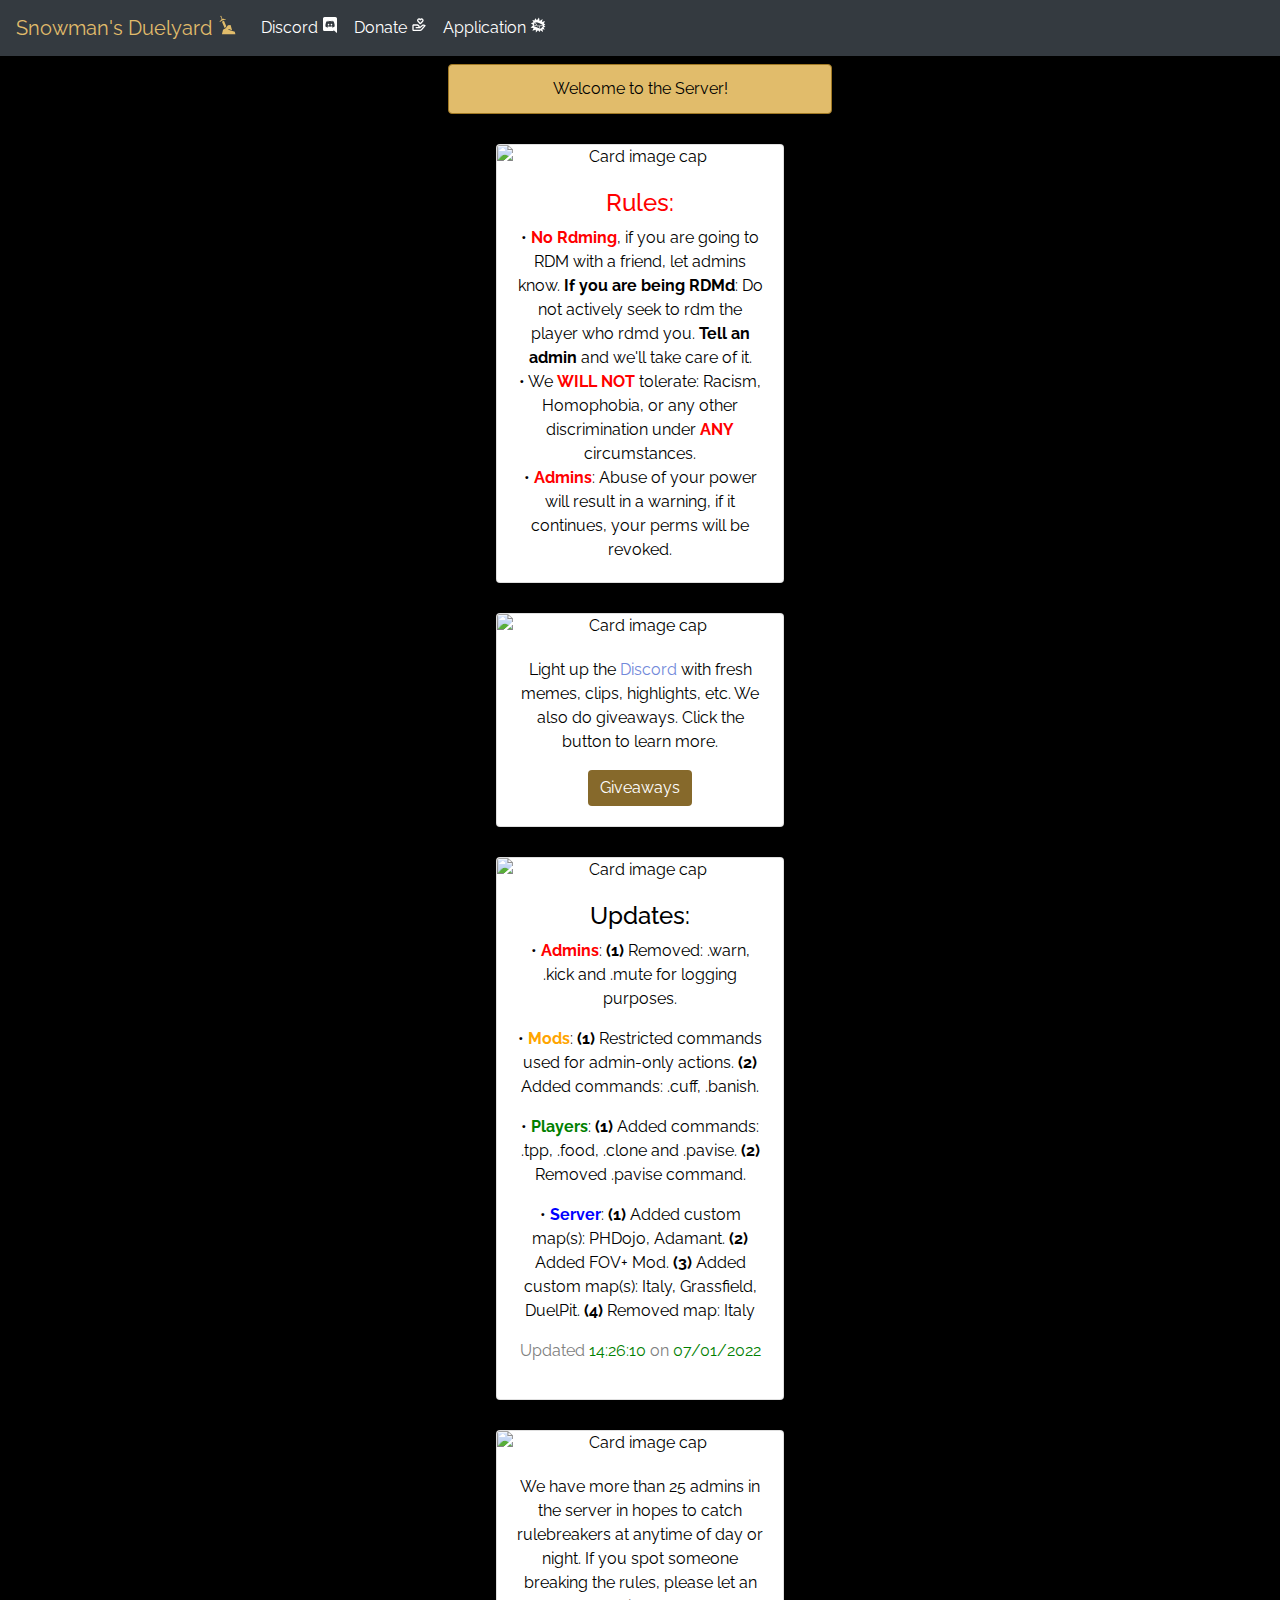
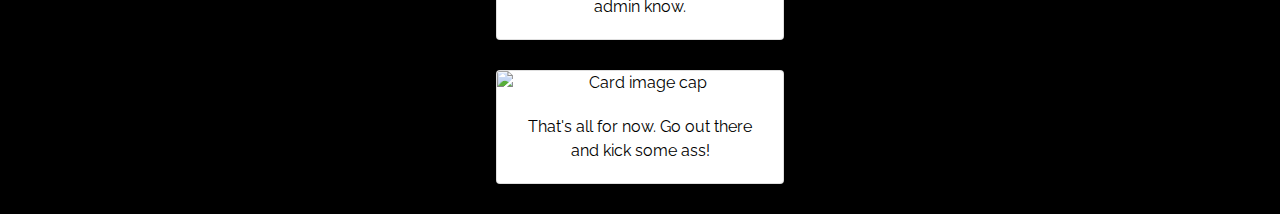
==== index.html @ 3f70647e "Moved Discord card" ====
<!doctype html>
<html lang="en">

  <head>
    <meta charset="utf-8">
    <meta name="viewport" content="width=device-width, initial-scale=1, shrink-to-fit=no">
    <link rel="stylesheet" href="https://cdn.jsdelivr.net/npm/bootstrap@4.0.0/dist/css/bootstrap.min.css" integrity="sha384-Gn5384xqQ1aoWXA+058RXPxPg6fy4IWvTNh0E263XmFcJlSAwiGgFAW/dAiS6JXm" crossorigin="anonymous">
    <link rel="stylesheet" type="text/css" href="style.css">
    <link rel="preconnect" href="https://fonts.googleapis.com">
    <link rel="preconnect" href="https://fonts.gstatic.com" crossorigin>
    <link href="https://fonts.googleapis.com/css2?family=Raleway:wght@500&display=swap" rel="stylesheet">
    <title>Snowman's Duelyard</title>
  </head>

  <nav class="navbar navbar-expand-lg navbar-light bg-dark">
    <a class="navbar-brand" href="index.html" id="logo">Snowman's Duelyard <svg stroke="currentColor"
            fill="currentColor" stroke-width="0" viewBox="0 0 512 512" height="1em" width="1em"
            xmlns="http://www.w3.org/2000/svg">
            <path
                d="M101.938 19.938c-8.837 0-15.813 6.978-15.813 15.812 0 7.358 4.84 13.427 11.563 15.25l23.134 55.4c-12.618 7.364-23.065 19.85-30.17 37.528L64.22 163.75l11.218 14.938 8.177-6.135c31.722-21.112 72.4-39.987 110.12-49.975l27.327-4.078-2.78-18.5-33.294 4.982c-13.01-4.957-25.152-7.096-36.113-6.607-3.67.164-7.202.62-10.6 1.334l-23.088-55.304c1.6-2.48 2.532-5.436 2.532-8.656 0-8.837-6.945-15.813-15.782-15.813zM178.81 147c-17.714 6.11-35.908 13.923-52.875 22.656l68.407 165.03 14.625-7.842 28.28-38.75L178.812 147zm169.094 111.53l-68.125 3.033-56.967 78-1.25 1.718-1.875 1.033-65.313 35.03-28.47 117.188h345.25l-15-63.686-165.56-54.688 5.874-17.75 89.905 29.688-38.47-129.563z">
            </path></a>
    <button class="navbar-toggler" type="button" data-toggle="collapse" data-target="#navbarNav"
        aria-controls="navbarNav" aria-expanded="false" aria-label="Toggle navigation" id="toggler">
        <span class="navbar-toggler-icon"></span>
    </button>
    <div class="collapse navbar-collapse" id="navbarNav">
        <ul class="navbar-nav">
            <li class="nav-item active">
                <a class="nav-link" href="discord.html" id="link-dsc">Discord <svg id="link-icon" stroke="currentColor"
                        fill="currentColor" stroke-width="0" viewBox="0 0 448 512" height="1em" width="1em"
                        xmlns="http://www.w3.org/2000/svg">
                        <path
                            d="M297.216 243.2c0 15.616-11.52 28.416-26.112 28.416-14.336 0-26.112-12.8-26.112-28.416s11.52-28.416 26.112-28.416c14.592 0 26.112 12.8 26.112 28.416zm-119.552-28.416c-14.592 0-26.112 12.8-26.112 28.416s11.776 28.416 26.112 28.416c14.592 0 26.112-12.8 26.112-28.416.256-15.616-11.52-28.416-26.112-28.416zM448 52.736V512c-64.494-56.994-43.868-38.128-118.784-107.776l13.568 47.36H52.48C23.552 451.584 0 428.032 0 398.848V52.736C0 23.552 23.552 0 52.48 0h343.04C424.448 0 448 23.552 448 52.736zm-72.96 242.688c0-82.432-36.864-149.248-36.864-149.248-36.864-27.648-71.936-26.88-71.936-26.88l-3.584 4.096c43.52 13.312 63.744 32.512 63.744 32.512-60.811-33.329-132.244-33.335-191.232-7.424-9.472 4.352-15.104 7.424-15.104 7.424s21.248-20.224 67.328-33.536l-2.56-3.072s-35.072-.768-71.936 26.88c0 0-36.864 66.816-36.864 149.248 0 0 21.504 37.12 78.08 38.912 0 0 9.472-11.52 17.152-21.248-32.512-9.728-44.8-30.208-44.8-30.208 3.766 2.636 9.976 6.053 10.496 6.4 43.21 24.198 104.588 32.126 159.744 8.96 8.96-3.328 18.944-8.192 29.44-15.104 0 0-12.8 20.992-46.336 30.464 7.68 9.728 16.896 20.736 16.896 20.736 56.576-1.792 78.336-38.912 78.336-38.912z">
                        </path>
                    </svg></a>
            </li>
            <li class="nav-item">
                <a class="nav-link" href="donate.html" id="link">Donate <svg id="link-icon" stroke="currentColor" fill="currentColor"
                        stroke-width="0" viewBox="0 0 24 24" height="1em" width="1em"
                        xmlns="http://www.w3.org/2000/svg">
                        <path
                            d="M4 21h9.62c1.169 0 2.276-.509 3.037-1.397l5.102-5.952c.217-.253.294-.597.205-.918s-.332-.576-.647-.682l-1.968-.656c-.951-.317-2.042-.122-2.823.503l-3.185 2.547-.617-1.235C12.042 11.847 10.671 11 9.146 11H4c-1.103 0-2 .897-2 2v6C2 20.103 2.897 21 4 21zM4 13h5.146c.763 0 1.448.423 1.789 1.105L11.382 15H10 8 7v2h1 2 3c.001 0 .002 0 .002 0 .001 0 .001 0 .001 0 .001 0 .001 0 .002 0 0 0 .002 0 .006 0 .001 0 .002 0 .002 0 .001 0 .001 0 .001 0 .156-.002.308-.041.442-.11.001 0 .002 0 .003-.001.001-.001.003-.001.004-.002 0 0 .001 0 .001 0l.001 0c.001 0 .001 0 .001 0 .001 0 .001 0 .002-.001 0 0 .001 0 .001 0l.001 0c.001 0 .001 0 .001 0 .001 0 .001 0 .001 0 .001 0 .001 0 .001-.001.009.003.003-.001.003-.001.01 0 .002-.001.002-.001.001 0 .001 0 .001 0 .002 0 .002 0 .002-.001.001 0 .002-.001.003-.001s.001 0 .002-.001c0 0 .001-.001.002-.001v0c.001 0 .002-.001.003-.001s.001 0 .002-.001c.003 0 .001-.001.002-.001.001 0 .002-.001.003-.002s.001 0 .002-.001c.001-.001.001-.001.002-.001v0c.002-.001.003-.001.003-.001.001 0 .001 0 .002-.001 0 0 0 0 .001 0s.002-.001.002-.001c.001 0 .001 0 .001 0 .001 0 .001 0 .002-.001v0c.001 0 .001 0 .002-.001.009-.001.003-.001.003-.001 0-.001.002-.001.002-.001.038-.023.075-.049.11-.078l4.146-3.317c.262-.208.623-.273.94-.167l.557.186-4.133 4.823C14.759 18.745 14.205 19 13.62 19H4V13zM16 2L16 2c-.003 0-.012 0-.017 0C15.82 2.002 14.977 2.039 14 2.705c-.951-.648-1.774-.7-1.968-.704C12.023 2.001 12.008 2 12.002 2 12.001 2 12.001 2 12 2l0 0c-.001 0-.002 0-.002 0l0 0c-.801 0-1.555.313-2.119.878C9.313 3.445 9 4.198 9 5s.313 1.555.861 2.104l3.414 3.586C13.465 10.888 13.727 11 14 11s.535-.112.725-.311l3.396-3.568C18.688 6.555 19 5.802 19 5s-.313-1.555-.878-2.121C17.557 2.313 16.803 2 16.002 2l0 0C16.002 2 16.001 2 16 2zM17 5c0 .267-.104.518-.311.725L14 8.55l-2.707-2.843C11.104 5.518 11 5.267 11 5s.104-.518.294-.708C11.481 4.104 11.732 4 11.979 4c.025.001.502.032 1.067.485.081.065.163.139.247.222L14 5.414l.707-.707c.084-.083.166-.157.247-.222.529-.425.976-.478 1.052-.484.265.001.514.104.701.292C16.896 4.482 17 4.733 17 5z">
                        </path>
                    </svg></a>
            </li>
            <li class="nav-item">
                <a class="nav-link" href="apply.html" id="link">Application <svg id="link-icon" stroke="currentColor" fill="currentColor" stroke-width="0" viewBox="0 0 512 512" height="1em" width="1em" xmlns="http://www.w3.org/2000/svg"><path d="M287.72 18.813l-65.314 84.25-56.094-59.907-22.437 71.25-68.156-22.25 36.343 77.125-82.688 30.282 74.75 54.907-84.78 85.968 95.436 9.906-39.03 90.312 108.063-35.094 4.156 90.594 68.53-70.406 48.72 58.156 26.967-61.937 84.22 54.124-17.97-89.125 71.938 20.81-36.906-79.5 61.5-9.467-44.75-50.094 41.905-42.658L441.97 213.5 477 131.437l-96.53 27.438 23.655-91.78-95.594 62.468-20.81-110.75zm-119.94 146.5c105.715 3.01 184.245 43.667 252 101.843l-179.842 13.72-72.157-115.563zm-15.593 10.312l44.907 71.875-75.28 36 30.374-107.875zm54.875 87.844l20.032 32.092 3 4.813 5.625-.438 48.593-3.718 31.375 80.624c-47.482-31.943-113.61-65.86-190.313-74.344l81.688-39.03zm212.125 22.436l-82.093 94.5-33.344-85.656 115.438-8.844z"></path></svg></a>
            </li>
        </ul>
    </div>
</nav>
  <body id="index-body">
      <div class="cont bg-dark">
        <h1 style="text-align: center; font-family: 'Raleway', sans-serif;"></h1>
      </div>
      <div id="welcome-message" class="alert alert-success" role="alert" style="width: 30%; margin-left:auto; margin-right:auto; text-align:center;">
        Welcome to the Server!
      </div>
    <div class="card" id="index-card" style="width: 18rem;">
        <img class="card-img-top" src="https://i.ytimg.com/vi/nFpoDlH6Sxs/maxresdefault.jpg" alt="Card image cap">
        <div class="card-body">
          <h4 class="card-text" style="color:red;">Rules:</h4>
          <p class="card-text">• <a style="font-weight: 700; color:red;">No Rdming</a>, if you are going to RDM with a friend, let admins know. <a style="font-weight: 700;">If you are being RDMd</a>: Do not actively seek to rdm the player who rdmd you. <a style="font-weight: 700;">Tell an admin</a> and we'll take care of it.<br>• We <a style="font-weight: 700; color:red;">WILL NOT</a> tolerate: Racism, Homophobia, or any other discrimination under <a style="font-weight: 700; color:red;">ANY</a> circumstances.<br>• <a style="font-weight: 700; color:red;">Admins</a>: Abuse of your power will result in a warning, if it continues, your perms will be revoked.</p>
        </div>
      </div>
      <div class="card" id="index-card" style="width: 18rem;">
        <img class="card-img-top" src="https://www.linuxadictos.com/wp-content/uploads/discord.jpg" alt="Card image cap">
        <div class="card-body">
          <p class="card-text">Light up the <a id="dsc-link" href="discord.html">Discord</a> with fresh memes, clips, highlights, etc. We also do giveaways. Click the button to learn more.</p> <!-- Button trigger modal -->
          <button id="giveaway-button" type="button" class="btn btn-primary" data-toggle="modal" data-target="#exampleModal">
            Giveaways
          </button>
          
          <!-- Modal -->
          <div class="modal fade" id="exampleModal" tabindex="-1" role="dialog" aria-labelledby="exampleModalLabel" aria-hidden="true">
            <div class="modal-dialog" role="document">
              <div class="modal-content">
                <div class="modal-header">
                  <h5 class="modal-title" id="exampleModalLabel"><svg stroke="currentColor" fill="currentColor" stroke-width="0" viewBox="0 0 24 24" height="1em" width="1em" xmlns="http://www.w3.org/2000/svg"><path fill="none" stroke="#000" stroke-width="2" d="M12,22 C17.5228475,22 22,17.5228475 22,12 C22,6.4771525 17.5228475,2 12,2 C6.4771525,2 2,6.4771525 2,12 C2,17.5228475 6.4771525,22 12,22 Z M12,10 L12,18 M12,6 L12,8"></path></svg> Giveaways</h5>
                  <button type="button" class="close" data-dismiss="modal" aria-label="Close">
                    <span aria-hidden="true">&times;</span>
                  </button>
                </div>
                <div class="modal-body">
                  Upon joining the <a id="dsc-link" href="discord.html">Discord</a>, you can see the <span class="dsc-channel">#🎉giveaways</span> channel. There is a bot in the channel announcing what is being given away. You can react to the giveaway with '🎉' to enter for a chance to win the giveaway. Giveaways are few and far between so get in when the opportunity arises.
                </div>
                <div class="modal-footer">
                  <button type="button" class="btn btn-danger" data-dismiss="modal">Close</button>
                </div>
              </div>
            </div>
          </div>
          </div>
        </div>
      </div>
      <!-- Update Card -->
      <div class="card" id="index-card" style="width: 18rem;">
        <img class="card-img-top" src="https://animalcare.umich.edu/sites/default/files/acu-update-icon.png" alt="Card image cap">
        <div class="card-body">
          <h4 class="card-text">Updates:</h4>
          <p>• <a style="font-weight: 700; color:red;">Admins</a>: <a class="enumerated">(1)</a> Removed: .warn, .kick and .mute for logging purposes.</p>
          <p>• <a style="font-weight: 700; color:orange;">Mods</a>: <a class="enumerated">(1)</a> Restricted commands used for admin-only actions. <a class="enumerated">(2)</a> Added commands: .cuff, .banish.</p>
          <p>• <a style="font-weight: 700; color:green;">Players</a>: <a class="enumerated">(1)</a> Added commands: .tpp, .food, .clone and .pavise. <a class="enumerated">(2)</a> Removed .pavise command.</p>
          <p>• <a style="font-weight: 700; color:Blue;">Server</a>: <a class="enumerated">(1)</a> Added custom map(s): PHDojo, Adamant. <a class="enumerated">(2)</a> Added FOV+ Mod. <a class="enumerated">(3)</a> Added custom map(s): Italy, Grassfield, DuelPit. <a class="enumerated">(4)</a> Removed map: Italy</p>
          <p style="text-align: center; color: grey;">Updated <a style="color: green;">14:26:10</a> on <a style="color: green;">07/01/2022</a></p>
        </div>
      </div>
      <div class="card" id="index-card" style="width: 18rem;">
        <img class="card-img-top" src="https://assets2.rockpapershotgun.com/mordhau-header.jpg/BROK/resize/1920x1920%3E/format/jpg/quality/80/mordhau-header.jpg" alt="Card image cap">
        <div class="card-body">
          <p class="card-text">We have more than 25 admins in the server in hopes to catch rulebreakers at anytime of day or night. If you spot someone breaking the rules, please let an admin know.</p>
        </div>
      </div>
      <div class="card" id="index-card-end" style="width: 18rem;">
        <img class="card-img-top" src="https://cdn.vox-cdn.com/thumbor/S9LCQDQyJwBZZ97qjNVu1cfoTO0=/0x0:1920x1080/1200x800/filters:focal(1008x90:1314x396)/cdn.vox-cdn.com/uploads/chorus_image/image/64660552/ss_474bd1f86a2c702fe4c0ac2528b63e1f4bb7d45e.0.jpg" alt="Card image cap">
        <div class="card-body">
          <p class="card-text">That's all for now. Go out there and kick some ass!</p>
        </div>
      </div>
    <script src="https://code.jquery.com/jquery-3.2.1.slim.min.js" integrity="sha384-KJ3o2DKtIkvYIK3UENzmM7KCkRr/rE9/Qpg6aAZGJwFDMVNA/GpGFF93hXpG5KkN" crossorigin="anonymous"></script>
    <script src="https://cdn.jsdelivr.net/npm/popper.js@1.12.9/dist/umd/popper.min.js" integrity="sha384-ApNbgh9B+Y1QKtv3Rn7W3mgPxhU9K/ScQsAP7hUibX39j7fakFPskvXusvfa0b4Q" crossorigin="anonymous"></script>
    <script src="https://cdn.jsdelivr.net/npm/bootstrap@4.0.0/dist/js/bootstrap.min.js" integrity="sha384-JZR6Spejh4U02d8jOt6vLEHfe/JQGiRRSQQxSfFWpi1MquVdAyjUar5+76PVCmYl" crossorigin="anonymous"></script>
  </body>
</html>
---- style.css ----
*{
    font-family: 'Raleway', sans-serif;
}
#logo{
    color: #e1bc6b;
}
#logo:hover{
    color: #86692b;
}
#link{
    color: white;
}
#link:hover{
    color: #e1bc6b;
}
#link-dsc{
    color: white;
}
#link-dsc:hover{
    color: #7289da;
}
#dsc-body{
    background-color: black;
}
#index-card{
    margin-top: 30px;
}
#index-card-end{
    margin-top: 30px;
    margin-bottom: 30px;
}
#dsc-link{
    color: #7289da;
}
#dsc-card{
    margin-top: 2%;
    margin-bottom: 0;
}
#welcome-message{
    background-color: #e1bc6b;
    color: #000000;
    border: 1px solid #a07823;
}
.dsc-channel{
    background-color: #7289da;
    padding: 3px;
    border-radius: 5px;
    color: white;
    border: 1px solid #4f5f9c;
}
.card{
    color: black;
    height: 50%;
    width: 400px;
    text-align: center;
    margin-left: auto;
    margin-right: auto;
    margin-top: 180px;
}
#dsc-logo{
    height: 100px;
    width: 100px;
    color: #7289da;
}
body{
    background-image: url(https://img.freepik.com/free-vector/sword-shield-seamless-background-backdrop_1284-45995.jpg);
    color: white;
}
.cont{
    display: block;
    background-color: grey;
    margin-left: auto;
    margin-right: auto;
    width: 70%;
    border-bottom-left-radius: 30px;
    border-bottom-right-radius: 30px;
}
#donation-body{
    background-color: grey;
}
#index-body{
    background-color: black;
}
iframe{
    margin-top: 10px;
}
#letter-icon{
    width: 70px;
    height: 70px;
}
#admin-table{
    margin: 10px;
    max-width: 700px;
    border: 2px solid #e1bc6b;
    text-align: center;
}
.enumerated{
    font-weight: 700;
}
#link-to-admins{
    color: #86692b;
}
#dsc-n-donate{
    background-color: #86692b;
    border: none;
}
#dsc-n-donate:hover{
    background-color: #a88332;
    color: black;
}
#giveaway-button{
    background-color: #86692b;
    border: none;
}
#giveaway-button:hover{
    background-color: #a88332;
    color: black;
}
/* Scrollbar */
/* width */
::-webkit-scrollbar {
    width: 8px;
  }
  
  /* Track */
  ::-webkit-scrollbar-track {
    box-shadow: inset 0 0 5px grey; 
    border-radius: 10px;
  }
   
  /* Handle */
  ::-webkit-scrollbar-thumb {
    background: #e1bc6b; 
    border-radius: 10px;
  }
  
  /* Handle on hover */
  ::-webkit-scrollbar-thumb:hover {
    background: #86692b;
  }

@media (max-width: 991px){
    .nav-link{
        text-align: center;
    }
    #toggler{
        background-color: #e1bc6b;
    }
}
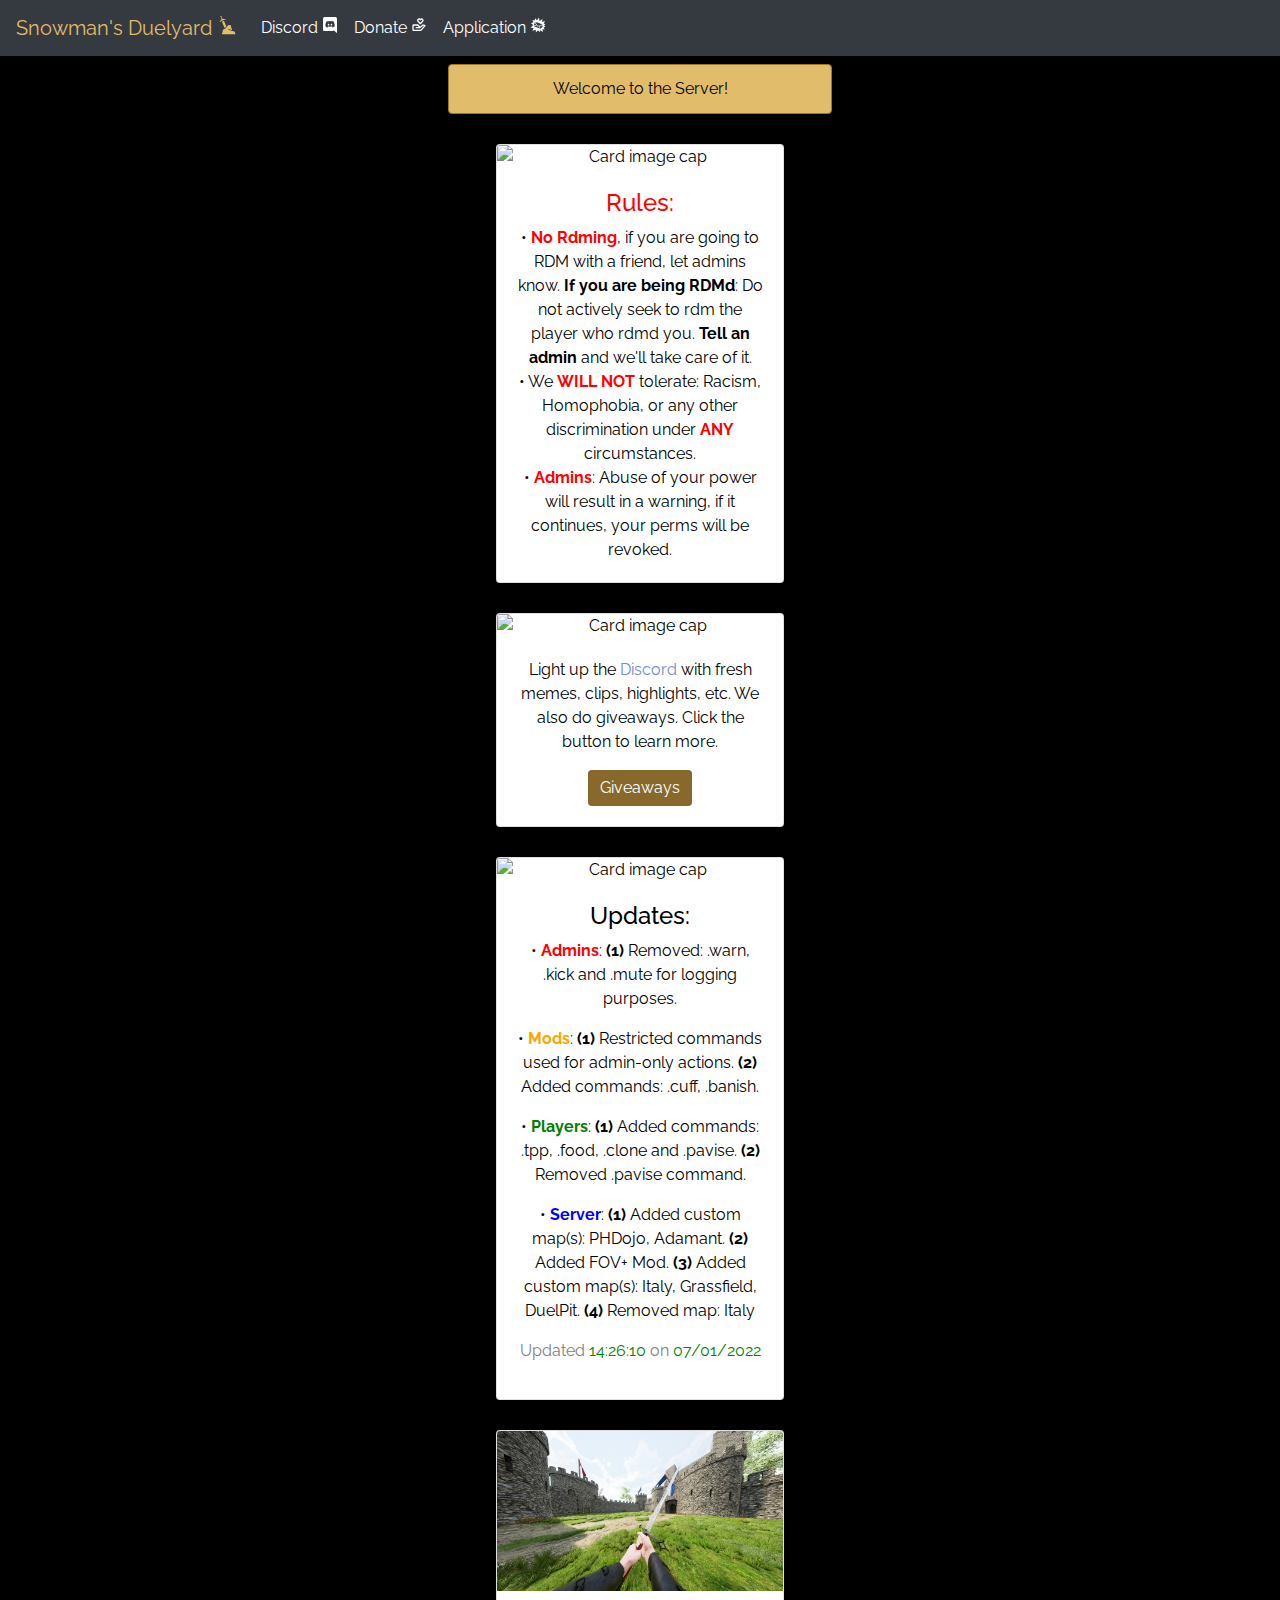
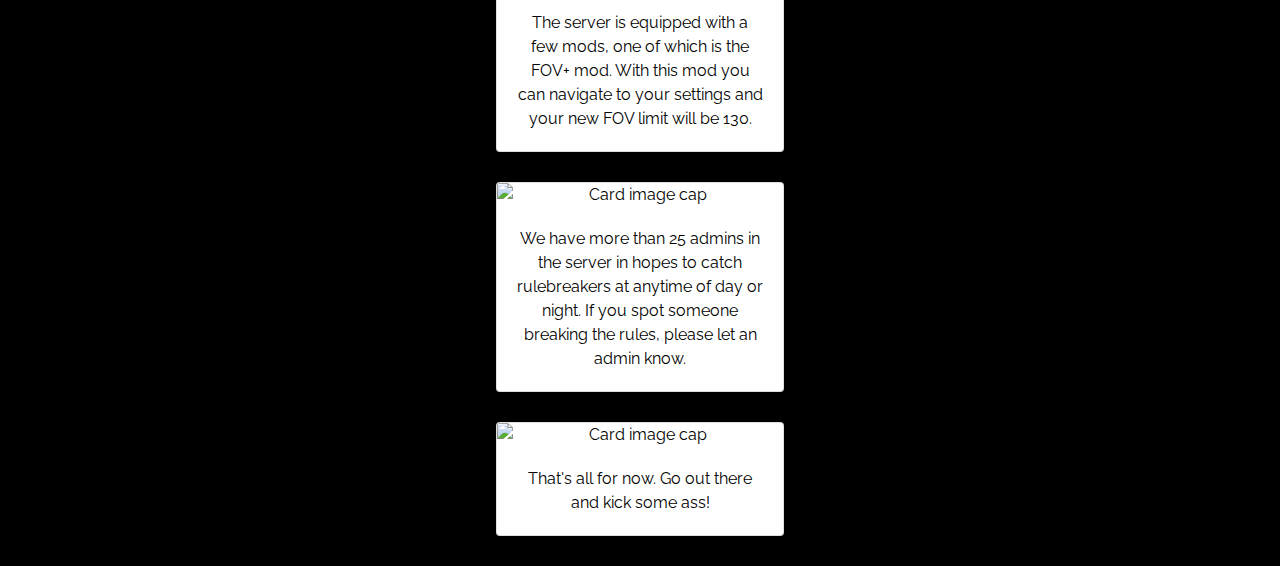
==== commit b0fa0784: "Added card" ====
--- a/index.html
+++ b/index.html
@@ -105,6 +105,12 @@
           <p style="text-align: center; color: grey;">Updated <a style="color: green;">14:26:10</a> on <a style="color: green;">07/01/2022</a></p>
         </div>
       </div>
+      <div class="card" id="index-card-end" style="width: 18rem;">
+        <img class="card-img-top" src="media/fovmod.jpg" alt="Card image cap">
+        <div class="card-body">
+          <p class="card-text">The server is equipped with a few mods, one of which is the FOV+ mod. With this mod you can navigate to your settings and your new FOV limit will be 130.</p>
+        </div>
+      </div>
       <div class="card" id="index-card" style="width: 18rem;">
         <img class="card-img-top" src="https://assets2.rockpapershotgun.com/mordhau-header.jpg/BROK/resize/1920x1920%3E/format/jpg/quality/80/mordhau-header.jpg" alt="Card image cap">
         <div class="card-body">
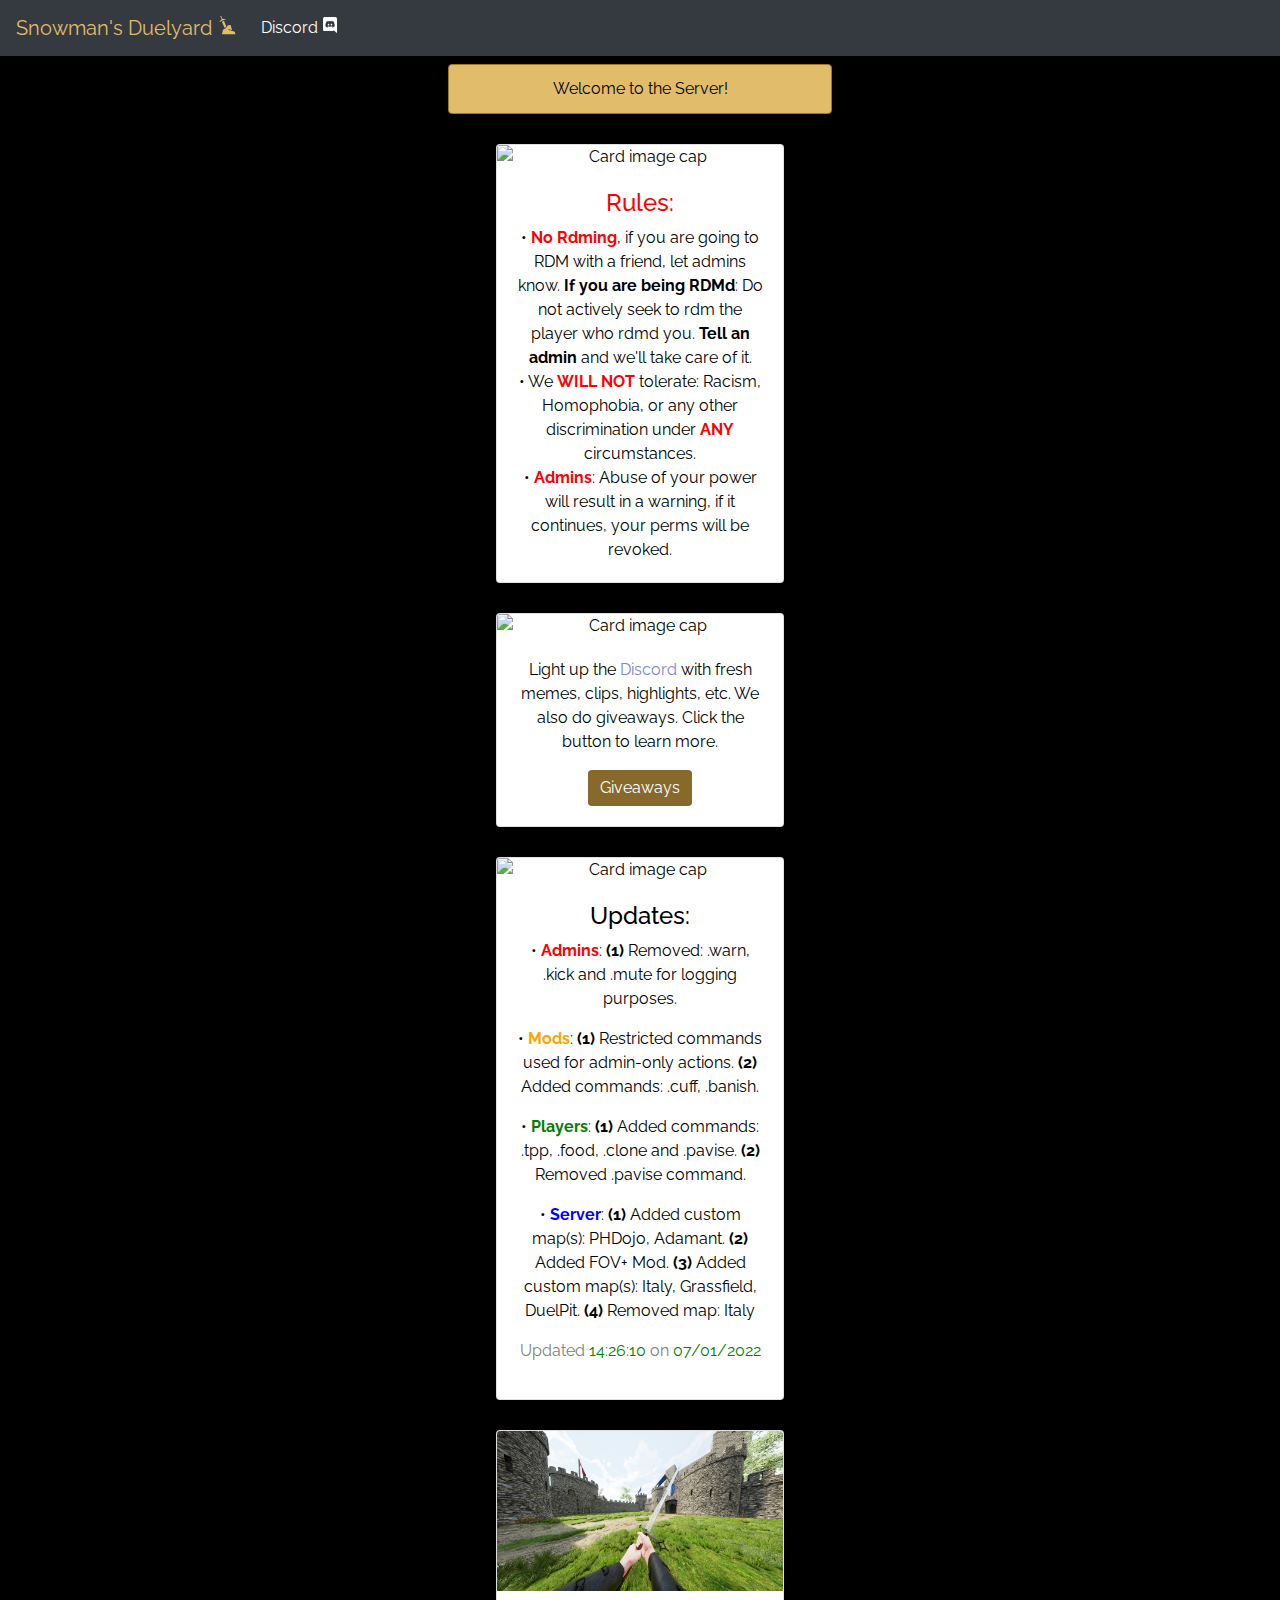
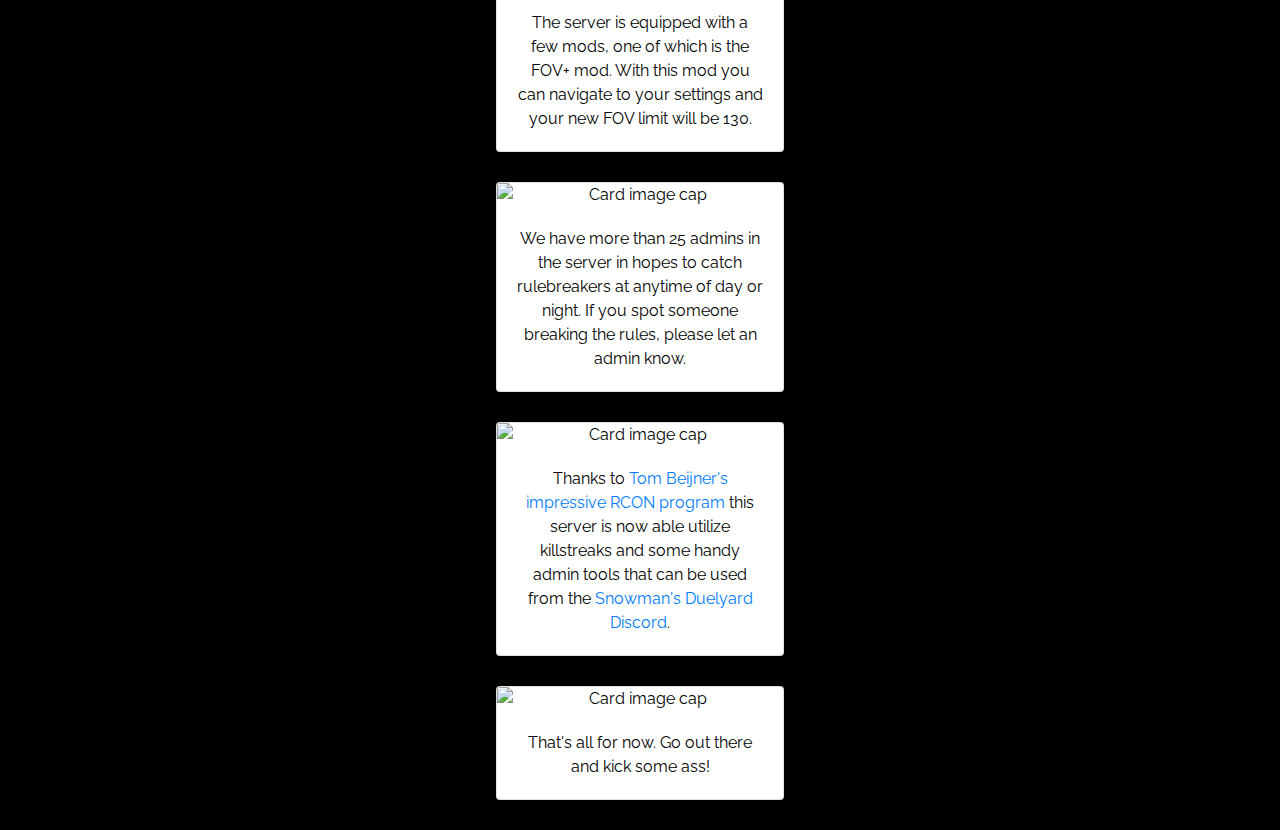
==== commit 678bd9bb: "Added content to index and removed donate and apply" ====
--- a/index.html
+++ b/index.html
@@ -33,18 +33,6 @@
                             d="M297.216 243.2c0 15.616-11.52 28.416-26.112 28.416-14.336 0-26.112-12.8-26.112-28.416s11.52-28.416 26.112-28.416c14.592 0 26.112 12.8 26.112 28.416zm-119.552-28.416c-14.592 0-26.112 12.8-26.112 28.416s11.776 28.416 26.112 28.416c14.592 0 26.112-12.8 26.112-28.416.256-15.616-11.52-28.416-26.112-28.416zM448 52.736V512c-64.494-56.994-43.868-38.128-118.784-107.776l13.568 47.36H52.48C23.552 451.584 0 428.032 0 398.848V52.736C0 23.552 23.552 0 52.48 0h343.04C424.448 0 448 23.552 448 52.736zm-72.96 242.688c0-82.432-36.864-149.248-36.864-149.248-36.864-27.648-71.936-26.88-71.936-26.88l-3.584 4.096c43.52 13.312 63.744 32.512 63.744 32.512-60.811-33.329-132.244-33.335-191.232-7.424-9.472 4.352-15.104 7.424-15.104 7.424s21.248-20.224 67.328-33.536l-2.56-3.072s-35.072-.768-71.936 26.88c0 0-36.864 66.816-36.864 149.248 0 0 21.504 37.12 78.08 38.912 0 0 9.472-11.52 17.152-21.248-32.512-9.728-44.8-30.208-44.8-30.208 3.766 2.636 9.976 6.053 10.496 6.4 43.21 24.198 104.588 32.126 159.744 8.96 8.96-3.328 18.944-8.192 29.44-15.104 0 0-12.8 20.992-46.336 30.464 7.68 9.728 16.896 20.736 16.896 20.736 56.576-1.792 78.336-38.912 78.336-38.912z">
                         </path>
                     </svg></a>
-            </li>
-            <li class="nav-item">
-                <a class="nav-link" href="donate.html" id="link">Donate <svg id="link-icon" stroke="currentColor" fill="currentColor"
-                        stroke-width="0" viewBox="0 0 24 24" height="1em" width="1em"
-                        xmlns="http://www.w3.org/2000/svg">
-                        <path
-                            d="M4 21h9.62c1.169 0 2.276-.509 3.037-1.397l5.102-5.952c.217-.253.294-.597.205-.918s-.332-.576-.647-.682l-1.968-.656c-.951-.317-2.042-.122-2.823.503l-3.185 2.547-.617-1.235C12.042 11.847 10.671 11 9.146 11H4c-1.103 0-2 .897-2 2v6C2 20.103 2.897 21 4 21zM4 13h5.146c.763 0 1.448.423 1.789 1.105L11.382 15H10 8 7v2h1 2 3c.001 0 .002 0 .002 0 .001 0 .001 0 .001 0 .001 0 .001 0 .002 0 0 0 .002 0 .006 0 .001 0 .002 0 .002 0 .001 0 .001 0 .001 0 .156-.002.308-.041.442-.11.001 0 .002 0 .003-.001.001-.001.003-.001.004-.002 0 0 .001 0 .001 0l.001 0c.001 0 .001 0 .001 0 .001 0 .001 0 .002-.001 0 0 .001 0 .001 0l.001 0c.001 0 .001 0 .001 0 .001 0 .001 0 .001 0 .001 0 .001 0 .001-.001.009.003.003-.001.003-.001.01 0 .002-.001.002-.001.001 0 .001 0 .001 0 .002 0 .002 0 .002-.001.001 0 .002-.001.003-.001s.001 0 .002-.001c0 0 .001-.001.002-.001v0c.001 0 .002-.001.003-.001s.001 0 .002-.001c.003 0 .001-.001.002-.001.001 0 .002-.001.003-.002s.001 0 .002-.001c.001-.001.001-.001.002-.001v0c.002-.001.003-.001.003-.001.001 0 .001 0 .002-.001 0 0 0 0 .001 0s.002-.001.002-.001c.001 0 .001 0 .001 0 .001 0 .001 0 .002-.001v0c.001 0 .001 0 .002-.001.009-.001.003-.001.003-.001 0-.001.002-.001.002-.001.038-.023.075-.049.11-.078l4.146-3.317c.262-.208.623-.273.94-.167l.557.186-4.133 4.823C14.759 18.745 14.205 19 13.62 19H4V13zM16 2L16 2c-.003 0-.012 0-.017 0C15.82 2.002 14.977 2.039 14 2.705c-.951-.648-1.774-.7-1.968-.704C12.023 2.001 12.008 2 12.002 2 12.001 2 12.001 2 12 2l0 0c-.001 0-.002 0-.002 0l0 0c-.801 0-1.555.313-2.119.878C9.313 3.445 9 4.198 9 5s.313 1.555.861 2.104l3.414 3.586C13.465 10.888 13.727 11 14 11s.535-.112.725-.311l3.396-3.568C18.688 6.555 19 5.802 19 5s-.313-1.555-.878-2.121C17.557 2.313 16.803 2 16.002 2l0 0C16.002 2 16.001 2 16 2zM17 5c0 .267-.104.518-.311.725L14 8.55l-2.707-2.843C11.104 5.518 11 5.267 11 5s.104-.518.294-.708C11.481 4.104 11.732 4 11.979 4c.025.001.502.032 1.067.485.081.065.163.139.247.222L14 5.414l.707-.707c.084-.083.166-.157.247-.222.529-.425.976-.478 1.052-.484.265.001.514.104.701.292C16.896 4.482 17 4.733 17 5z">
-                        </path>
-                    </svg></a>
-            </li>
-            <li class="nav-item">
-                <a class="nav-link" href="apply.html" id="link">Application <svg id="link-icon" stroke="currentColor" fill="currentColor" stroke-width="0" viewBox="0 0 512 512" height="1em" width="1em" xmlns="http://www.w3.org/2000/svg"><path d="M287.72 18.813l-65.314 84.25-56.094-59.907-22.437 71.25-68.156-22.25 36.343 77.125-82.688 30.282 74.75 54.907-84.78 85.968 95.436 9.906-39.03 90.312 108.063-35.094 4.156 90.594 68.53-70.406 48.72 58.156 26.967-61.937 84.22 54.124-17.97-89.125 71.938 20.81-36.906-79.5 61.5-9.467-44.75-50.094 41.905-42.658L441.97 213.5 477 131.437l-96.53 27.438 23.655-91.78-95.594 62.468-20.81-110.75zm-119.94 146.5c105.715 3.01 184.245 43.667 252 101.843l-179.842 13.72-72.157-115.563zm-15.593 10.312l44.907 71.875-75.28 36 30.374-107.875zm54.875 87.844l20.032 32.092 3 4.813 5.625-.438 48.593-3.718 31.375 80.624c-47.482-31.943-113.61-65.86-190.313-74.344l81.688-39.03zm212.125 22.436l-82.093 94.5-33.344-85.656 115.438-8.844z"></path></svg></a>
             </li>
         </ul>
     </div>
@@ -117,6 +105,12 @@
           <p class="card-text">We have more than 25 admins in the server in hopes to catch rulebreakers at anytime of day or night. If you spot someone breaking the rules, please let an admin know.</p>
         </div>
       </div>
+      <div class="card" id="index-card" style="width: 18rem;">
+        <img class="card-img-top" src="https://upload.wikimedia.org/wikipedia/commons/a/ad/Strike_symbol_%2849778996432%29.jpg" alt="Card image cap">
+        <div class="card-body">
+          <p class="card-text">Thanks to <a href="https://github.com/Tom-Beijner/Mordhau-RCON">Tom Beijner's impressive RCON program</a> this server is now able utilize killstreaks and some handy admin tools that can be used from the <a href="/discord.html">Snowman's Duelyard Discord</a>.</p>
+        </div>
+      </div>
       <div class="card" id="index-card-end" style="width: 18rem;">
         <img class="card-img-top" src="https://cdn.vox-cdn.com/thumbor/S9LCQDQyJwBZZ97qjNVu1cfoTO0=/0x0:1920x1080/1200x800/filters:focal(1008x90:1314x396)/cdn.vox-cdn.com/uploads/chorus_image/image/64660552/ss_474bd1f86a2c702fe4c0ac2528b63e1f4bb7d45e.0.jpg" alt="Card image cap">
         <div class="card-body">
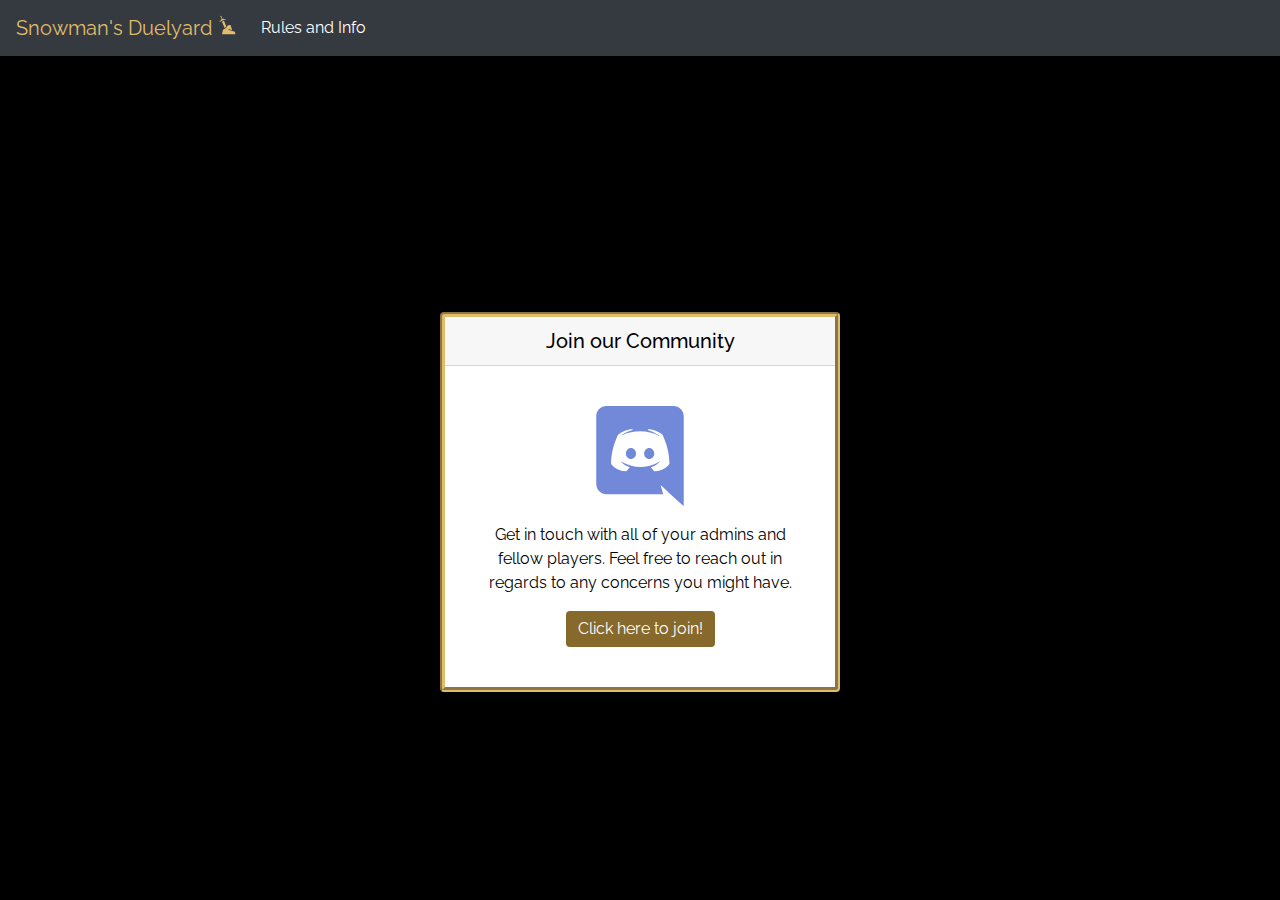
==== commit 7b8bcfef: "Swapped Index and Discord page" ====
--- a/index.html
+++ b/index.html
@@ -26,97 +26,23 @@
     <div class="collapse navbar-collapse" id="navbarNav">
         <ul class="navbar-nav">
             <li class="nav-item active">
-                <a class="nav-link" href="discord.html" id="link-dsc">Discord <svg id="link-icon" stroke="currentColor"
-                        fill="currentColor" stroke-width="0" viewBox="0 0 448 512" height="1em" width="1em"
-                        xmlns="http://www.w3.org/2000/svg">
-                        <path
-                            d="M297.216 243.2c0 15.616-11.52 28.416-26.112 28.416-14.336 0-26.112-12.8-26.112-28.416s11.52-28.416 26.112-28.416c14.592 0 26.112 12.8 26.112 28.416zm-119.552-28.416c-14.592 0-26.112 12.8-26.112 28.416s11.776 28.416 26.112 28.416c14.592 0 26.112-12.8 26.112-28.416.256-15.616-11.52-28.416-26.112-28.416zM448 52.736V512c-64.494-56.994-43.868-38.128-118.784-107.776l13.568 47.36H52.48C23.552 451.584 0 428.032 0 398.848V52.736C0 23.552 23.552 0 52.48 0h343.04C424.448 0 448 23.552 448 52.736zm-72.96 242.688c0-82.432-36.864-149.248-36.864-149.248-36.864-27.648-71.936-26.88-71.936-26.88l-3.584 4.096c43.52 13.312 63.744 32.512 63.744 32.512-60.811-33.329-132.244-33.335-191.232-7.424-9.472 4.352-15.104 7.424-15.104 7.424s21.248-20.224 67.328-33.536l-2.56-3.072s-35.072-.768-71.936 26.88c0 0-36.864 66.816-36.864 149.248 0 0 21.504 37.12 78.08 38.912 0 0 9.472-11.52 17.152-21.248-32.512-9.728-44.8-30.208-44.8-30.208 3.766 2.636 9.976 6.053 10.496 6.4 43.21 24.198 104.588 32.126 159.744 8.96 8.96-3.328 18.944-8.192 29.44-15.104 0 0-12.8 20.992-46.336 30.464 7.68 9.728 16.896 20.736 16.896 20.736 56.576-1.792 78.336-38.912 78.336-38.912z">
-                        </path>
-                    </svg></a>
+                <a class="nav-link" href="discord.html" id="link-dsc">Rules and Info</a>
             </li>
         </ul>
     </div>
 </nav>
-  <body id="index-body">
-      <div class="cont bg-dark">
-        <h1 style="text-align: center; font-family: 'Raleway', sans-serif;"></h1>
-      </div>
-      <div id="welcome-message" class="alert alert-success" role="alert" style="width: 30%; margin-left:auto; margin-right:auto; text-align:center;">
-        Welcome to the Server!
-      </div>
-    <div class="card" id="index-card" style="width: 18rem;">
-        <img class="card-img-top" src="https://i.ytimg.com/vi/nFpoDlH6Sxs/maxresdefault.jpg" alt="Card image cap">
-        <div class="card-body">
-          <h4 class="card-text" style="color:red;">Rules:</h4>
-          <p class="card-text">• <a style="font-weight: 700; color:red;">No Rdming</a>, if you are going to RDM with a friend, let admins know. <a style="font-weight: 700;">If you are being RDMd</a>: Do not actively seek to rdm the player who rdmd you. <a style="font-weight: 700;">Tell an admin</a> and we'll take care of it.<br>• We <a style="font-weight: 700; color:red;">WILL NOT</a> tolerate: Racism, Homophobia, or any other discrimination under <a style="font-weight: 700; color:red;">ANY</a> circumstances.<br>• <a style="font-weight: 700; color:red;">Admins</a>: Abuse of your power will result in a warning, if it continues, your perms will be revoked.</p>
+  <body id="dsc-body">
+
+    <div id="dsc-card" class="card">
+        <h5 class="card-header">Join our Community</h5>
+        <div class="card-body" id="card-body-dsc">
+          <h5 class="card-title"><svg id="dsc-logo" stroke="currentColor" fill="currentColor" stroke-width="0" viewBox="0 0 448 512" height="1em" width="1em" xmlns="http://www.w3.org/2000/svg"><path d="M297.216 243.2c0 15.616-11.52 28.416-26.112 28.416-14.336 0-26.112-12.8-26.112-28.416s11.52-28.416 26.112-28.416c14.592 0 26.112 12.8 26.112 28.416zm-119.552-28.416c-14.592 0-26.112 12.8-26.112 28.416s11.776 28.416 26.112 28.416c14.592 0 26.112-12.8 26.112-28.416.256-15.616-11.52-28.416-26.112-28.416zM448 52.736V512c-64.494-56.994-43.868-38.128-118.784-107.776l13.568 47.36H52.48C23.552 451.584 0 428.032 0 398.848V52.736C0 23.552 23.552 0 52.48 0h343.04C424.448 0 448 23.552 448 52.736zm-72.96 242.688c0-82.432-36.864-149.248-36.864-149.248-36.864-27.648-71.936-26.88-71.936-26.88l-3.584 4.096c43.52 13.312 63.744 32.512 63.744 32.512-60.811-33.329-132.244-33.335-191.232-7.424-9.472 4.352-15.104 7.424-15.104 7.424s21.248-20.224 67.328-33.536l-2.56-3.072s-35.072-.768-71.936 26.88c0 0-36.864 66.816-36.864 149.248 0 0 21.504 37.12 78.08 38.912 0 0 9.472-11.52 17.152-21.248-32.512-9.728-44.8-30.208-44.8-30.208 3.766 2.636 9.976 6.053 10.496 6.4 43.21 24.198 104.588 32.126 159.744 8.96 8.96-3.328 18.944-8.192 29.44-15.104 0 0-12.8 20.992-46.336 30.464 7.68 9.728 16.896 20.736 16.896 20.736 56.576-1.792 78.336-38.912 78.336-38.912z"></path></svg></h5>
+          <p class="card-text">Get in touch with all of your admins and fellow players. Feel free to reach out in regards to any concerns you might have.</p>
+          <a href="https://discord.gg/U4GPbvhq42" class="btn btn-success" id="dsc-n-donate">Click here to join!</a>
         </div>
-      </div>
-      <div class="card" id="index-card" style="width: 18rem;">
-        <img class="card-img-top" src="https://www.linuxadictos.com/wp-content/uploads/discord.jpg" alt="Card image cap">
-        <div class="card-body">
-          <p class="card-text">Light up the <a id="dsc-link" href="discord.html">Discord</a> with fresh memes, clips, highlights, etc. We also do giveaways. Click the button to learn more.</p> <!-- Button trigger modal -->
-          <button id="giveaway-button" type="button" class="btn btn-primary" data-toggle="modal" data-target="#exampleModal">
-            Giveaways
-          </button>
-          
-          <!-- Modal -->
-          <div class="modal fade" id="exampleModal" tabindex="-1" role="dialog" aria-labelledby="exampleModalLabel" aria-hidden="true">
-            <div class="modal-dialog" role="document">
-              <div class="modal-content">
-                <div class="modal-header">
-                  <h5 class="modal-title" id="exampleModalLabel"><svg stroke="currentColor" fill="currentColor" stroke-width="0" viewBox="0 0 24 24" height="1em" width="1em" xmlns="http://www.w3.org/2000/svg"><path fill="none" stroke="#000" stroke-width="2" d="M12,22 C17.5228475,22 22,17.5228475 22,12 C22,6.4771525 17.5228475,2 12,2 C6.4771525,2 2,6.4771525 2,12 C2,17.5228475 6.4771525,22 12,22 Z M12,10 L12,18 M12,6 L12,8"></path></svg> Giveaways</h5>
-                  <button type="button" class="close" data-dismiss="modal" aria-label="Close">
-                    <span aria-hidden="true">&times;</span>
-                  </button>
-                </div>
-                <div class="modal-body">
-                  Upon joining the <a id="dsc-link" href="discord.html">Discord</a>, you can see the <span class="dsc-channel">#🎉giveaways</span> channel. There is a bot in the channel announcing what is being given away. You can react to the giveaway with '🎉' to enter for a chance to win the giveaway. Giveaways are few and far between so get in when the opportunity arises.
-                </div>
-                <div class="modal-footer">
-                  <button type="button" class="btn btn-danger" data-dismiss="modal">Close</button>
-                </div>
-              </div>
-            </div>
-          </div>
-          </div>
-        </div>
-      </div>
-      <!-- Update Card -->
-      <div class="card" id="index-card" style="width: 18rem;">
-        <img class="card-img-top" src="https://animalcare.umich.edu/sites/default/files/acu-update-icon.png" alt="Card image cap">
-        <div class="card-body">
-          <h4 class="card-text">Updates:</h4>
-          <p>• <a style="font-weight: 700; color:red;">Admins</a>: <a class="enumerated">(1)</a> Removed: .warn, .kick and .mute for logging purposes.</p>
-          <p>• <a style="font-weight: 700; color:orange;">Mods</a>: <a class="enumerated">(1)</a> Restricted commands used for admin-only actions. <a class="enumerated">(2)</a> Added commands: .cuff, .banish.</p>
-          <p>• <a style="font-weight: 700; color:green;">Players</a>: <a class="enumerated">(1)</a> Added commands: .tpp, .food, .clone and .pavise. <a class="enumerated">(2)</a> Removed .pavise command.</p>
-          <p>• <a style="font-weight: 700; color:Blue;">Server</a>: <a class="enumerated">(1)</a> Added custom map(s): PHDojo, Adamant. <a class="enumerated">(2)</a> Added FOV+ Mod. <a class="enumerated">(3)</a> Added custom map(s): Italy, Grassfield, DuelPit. <a class="enumerated">(4)</a> Removed map: Italy</p>
-          <p style="text-align: center; color: grey;">Updated <a style="color: green;">14:26:10</a> on <a style="color: green;">07/01/2022</a></p>
-        </div>
-      </div>
-      <div class="card" id="index-card-end" style="width: 18rem;">
-        <img class="card-img-top" src="media/fovmod.jpg" alt="Card image cap">
-        <div class="card-body">
-          <p class="card-text">The server is equipped with a few mods, one of which is the FOV+ mod. With this mod you can navigate to your settings and your new FOV limit will be 130.</p>
-        </div>
-      </div>
-      <div class="card" id="index-card" style="width: 18rem;">
-        <img class="card-img-top" src="https://assets2.rockpapershotgun.com/mordhau-header.jpg/BROK/resize/1920x1920%3E/format/jpg/quality/80/mordhau-header.jpg" alt="Card image cap">
-        <div class="card-body">
-          <p class="card-text">We have more than 25 admins in the server in hopes to catch rulebreakers at anytime of day or night. If you spot someone breaking the rules, please let an admin know.</p>
-        </div>
-      </div>
-      <div class="card" id="index-card" style="width: 18rem;">
-        <img class="card-img-top" src="https://upload.wikimedia.org/wikipedia/commons/a/ad/Strike_symbol_%2849778996432%29.jpg" alt="Card image cap">
-        <div class="card-body">
-          <p class="card-text">Thanks to <a href="https://github.com/Tom-Beijner/Mordhau-RCON">Tom Beijner's impressive RCON program</a> this server is now able utilize killstreaks and some handy admin tools that can be used from the <a href="/discord.html">Snowman's Duelyard Discord</a>.</p>
-        </div>
-      </div>
-      <div class="card" id="index-card-end" style="width: 18rem;">
-        <img class="card-img-top" src="https://cdn.vox-cdn.com/thumbor/S9LCQDQyJwBZZ97qjNVu1cfoTO0=/0x0:1920x1080/1200x800/filters:focal(1008x90:1314x396)/cdn.vox-cdn.com/uploads/chorus_image/image/64660552/ss_474bd1f86a2c702fe4c0ac2528b63e1f4bb7d45e.0.jpg" alt="Card image cap">
-        <div class="card-body">
-          <p class="card-text">That's all for now. Go out there and kick some ass!</p>
-        </div>
-      </div>
+      </div><br>
+
+
     <script src="https://code.jquery.com/jquery-3.2.1.slim.min.js" integrity="sha384-KJ3o2DKtIkvYIK3UENzmM7KCkRr/rE9/Qpg6aAZGJwFDMVNA/GpGFF93hXpG5KkN" crossorigin="anonymous"></script>
     <script src="https://cdn.jsdelivr.net/npm/popper.js@1.12.9/dist/umd/popper.min.js" integrity="sha384-ApNbgh9B+Y1QKtv3Rn7W3mgPxhU9K/ScQsAP7hUibX39j7fakFPskvXusvfa0b4Q" crossorigin="anonymous"></script>
     <script src="https://cdn.jsdelivr.net/npm/bootstrap@4.0.0/dist/js/bootstrap.min.js" integrity="sha384-JZR6Spejh4U02d8jOt6vLEHfe/JQGiRRSQQxSfFWpi1MquVdAyjUar5+76PVCmYl" crossorigin="anonymous"></script>
--- a/style.css
+++ b/style.css
@@ -17,7 +17,7 @@
     color: white;
 }
 #link-dsc:hover{
-    color: #7289da;
+    color: #e1bc6b;
 }
 #dsc-body{
     background-color: black;
@@ -33,8 +33,12 @@
     color: #7289da;
 }
 #dsc-card{
-    margin-top: 2%;
-    margin-bottom: 0;
+    margin-top: 20%;
+    margin-bottom: auto;
+    border: 5px groove #e1bc6b;
+}
+#card-body-dsc{
+    padding: 40px;
 }
 #welcome-message{
     background-color: #e1bc6b;
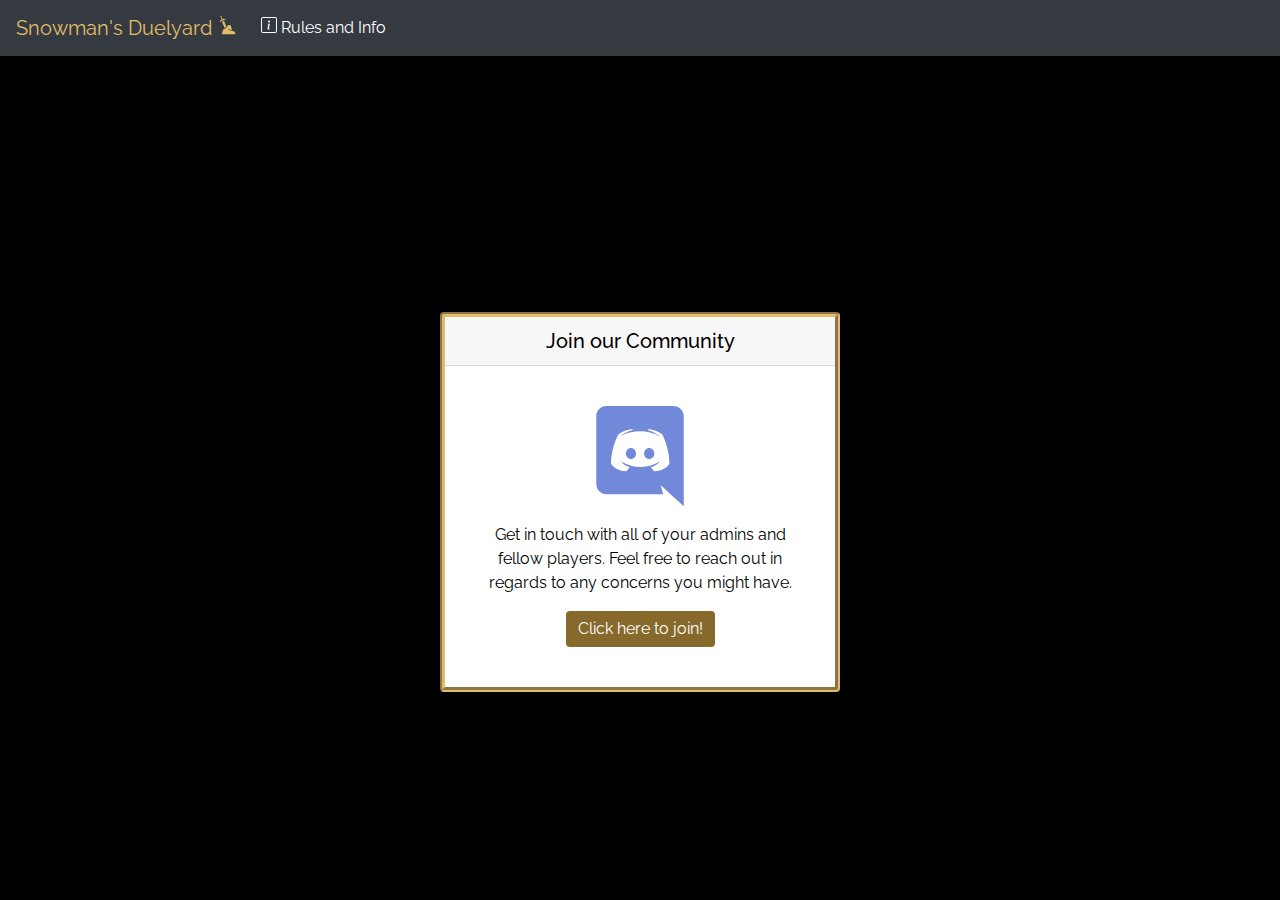
==== commit 65afc66d: "Added svg" ====
--- a/index.html
+++ b/index.html
@@ -26,7 +26,7 @@
     <div class="collapse navbar-collapse" id="navbarNav">
         <ul class="navbar-nav">
             <li class="nav-item active">
-                <a class="nav-link" href="discord.html" id="link-dsc">Rules and Info</a>
+                <a class="nav-link" href="discord.html" id="link-dsc"><svg stroke="currentColor" fill="currentColor" stroke-width="0" viewBox="0 0 16 16" height="1em" width="1em" xmlns="http://www.w3.org/2000/svg"><path fill-rule="evenodd" d="M14 1H2a1 1 0 00-1 1v12a1 1 0 001 1h12a1 1 0 001-1V2a1 1 0 00-1-1zM2 0a2 2 0 00-2 2v12a2 2 0 002 2h12a2 2 0 002-2V2a2 2 0 00-2-2H2z" clip-rule="evenodd"></path><path d="M8.93 6.588l-2.29.287-.082.38.45.083c.294.07.352.176.288.469l-.738 3.468c-.194.897.105 1.319.808 1.319.545 0 1.178-.252 1.465-.598l.088-.416c-.2.176-.492.246-.686.246-.275 0-.375-.193-.304-.533L8.93 6.588z"></path><circle cx="8" cy="4.5" r="1"></circle></svg> Rules and Info</a>
             </li>
         </ul>
     </div>
--- a/style.css
+++ b/style.css
@@ -34,7 +34,7 @@
 }
 #dsc-card{
     margin-top: 20%;
-    margin-bottom: auto;
+    margin-bottom: 0;
     border: 5px groove #e1bc6b;
 }
 #card-body-dsc{
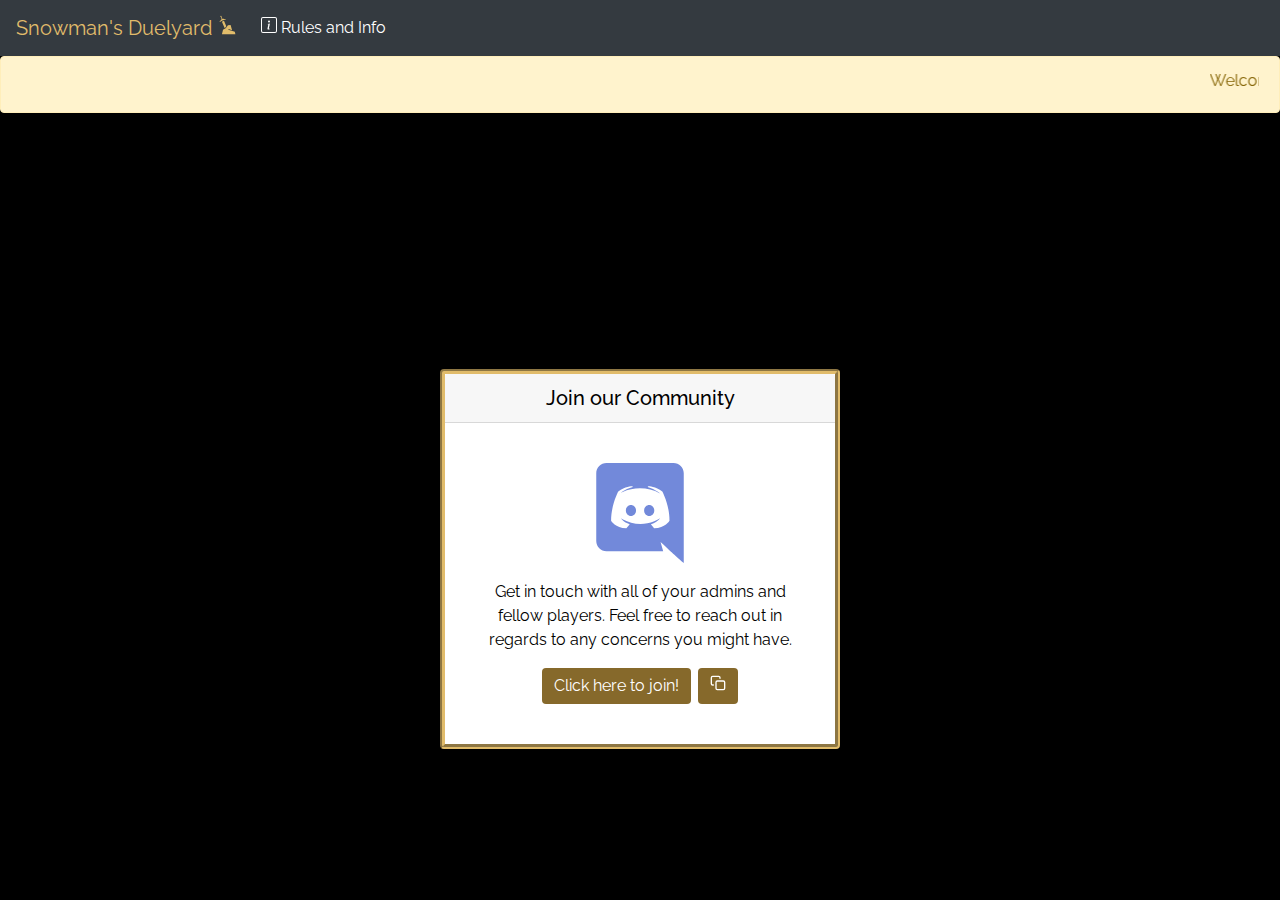
==== commit b8b12c69: "Updated" ====
--- a/index.html
+++ b/index.html
@@ -32,13 +32,19 @@
     </div>
 </nav>
   <body id="dsc-body">
+    <div class="alert alert-warning" role="alert">
+      <marquee>Welcome! Thanks for choosing Snowman's Duelyard! Have fun and please join our Discord! Please be sure to read the rules.</marquee>
+    </div>
 
     <div id="dsc-card" class="card">
         <h5 class="card-header">Join our Community</h5>
         <div class="card-body" id="card-body-dsc">
           <h5 class="card-title"><svg id="dsc-logo" stroke="currentColor" fill="currentColor" stroke-width="0" viewBox="0 0 448 512" height="1em" width="1em" xmlns="http://www.w3.org/2000/svg"><path d="M297.216 243.2c0 15.616-11.52 28.416-26.112 28.416-14.336 0-26.112-12.8-26.112-28.416s11.52-28.416 26.112-28.416c14.592 0 26.112 12.8 26.112 28.416zm-119.552-28.416c-14.592 0-26.112 12.8-26.112 28.416s11.776 28.416 26.112 28.416c14.592 0 26.112-12.8 26.112-28.416.256-15.616-11.52-28.416-26.112-28.416zM448 52.736V512c-64.494-56.994-43.868-38.128-118.784-107.776l13.568 47.36H52.48C23.552 451.584 0 428.032 0 398.848V52.736C0 23.552 23.552 0 52.48 0h343.04C424.448 0 448 23.552 448 52.736zm-72.96 242.688c0-82.432-36.864-149.248-36.864-149.248-36.864-27.648-71.936-26.88-71.936-26.88l-3.584 4.096c43.52 13.312 63.744 32.512 63.744 32.512-60.811-33.329-132.244-33.335-191.232-7.424-9.472 4.352-15.104 7.424-15.104 7.424s21.248-20.224 67.328-33.536l-2.56-3.072s-35.072-.768-71.936 26.88c0 0-36.864 66.816-36.864 149.248 0 0 21.504 37.12 78.08 38.912 0 0 9.472-11.52 17.152-21.248-32.512-9.728-44.8-30.208-44.8-30.208 3.766 2.636 9.976 6.053 10.496 6.4 43.21 24.198 104.588 32.126 159.744 8.96 8.96-3.328 18.944-8.192 29.44-15.104 0 0-12.8 20.992-46.336 30.464 7.68 9.728 16.896 20.736 16.896 20.736 56.576-1.792 78.336-38.912 78.336-38.912z"></path></svg></h5>
           <p class="card-text">Get in touch with all of your admins and fellow players. Feel free to reach out in regards to any concerns you might have.</p>
-          <a href="https://discord.gg/U4GPbvhq42" class="btn btn-success" id="dsc-n-donate">Click here to join!</a>
+          <div class="flex">
+            <a href="https://discord.gg/U4GPbvhq42" class="btn btn-success" id="dsc-n-donate">Click here to join!</a>
+            <a id="copy-dsc" value="https://discord.gg/U4GPbvhq42" class="btn btn-secondary" onclick="copyLink()"><svg style="color: white;" id="copysvg" stroke="currentColor" fill="none" stroke-width="2" viewBox="0 0 24 24" stroke-linecap="round" stroke-linejoin="round" height="1em" width="1em" xmlns="http://www.w3.org/2000/svg"><rect x="9" y="9" width="13" height="13" rx="2" ry="2"></rect><path d="M5 15H4a2 2 0 0 1-2-2V4a2 2 0 0 1 2-2h9a2 2 0 0 1 2 2v1"></path></svg></a>
+          </div>
         </div>
       </div><br>
 
@@ -46,5 +52,7 @@
     <script src="https://code.jquery.com/jquery-3.2.1.slim.min.js" integrity="sha384-KJ3o2DKtIkvYIK3UENzmM7KCkRr/rE9/Qpg6aAZGJwFDMVNA/GpGFF93hXpG5KkN" crossorigin="anonymous"></script>
     <script src="https://cdn.jsdelivr.net/npm/popper.js@1.12.9/dist/umd/popper.min.js" integrity="sha384-ApNbgh9B+Y1QKtv3Rn7W3mgPxhU9K/ScQsAP7hUibX39j7fakFPskvXusvfa0b4Q" crossorigin="anonymous"></script>
     <script src="https://cdn.jsdelivr.net/npm/bootstrap@4.0.0/dist/js/bootstrap.min.js" integrity="sha384-JZR6Spejh4U02d8jOt6vLEHfe/JQGiRRSQQxSfFWpi1MquVdAyjUar5+76PVCmYl" crossorigin="anonymous"></script>
+    <script src="copyClipboard.js"></script>
+    <script src="copiedAlert.py"></script>
   </body>
 </html>--- a/style.css
+++ b/style.css
@@ -112,6 +112,25 @@
     background-color: #a88332;
     color: black;
 }
+.btn-secondary{
+    background-color: #86692b;
+    color: white;
+    border: none;
+}
+.btn-secondary:hover{
+    background-color: #a88332;
+    color: black;
+}
+#copy-dsc:hover{
+    background-color: #a88332;
+    color: black;
+}
+#copy-dsc:active{
+    background-color: #6f5723;
+}
+#copysvg:hover{
+    color: #000000;
+}
 #giveaway-button{
     background-color: #86692b;
     border: none;
@@ -119,6 +138,12 @@
 #giveaway-button:hover{
     background-color: #a88332;
     color: black;
+}
+.flex{
+    display: flex;
+    justify-content: space-evenly;
+    padding-left: 50px;
+    padding-right: 50px;
 }
 /* Scrollbar */
 /* width */
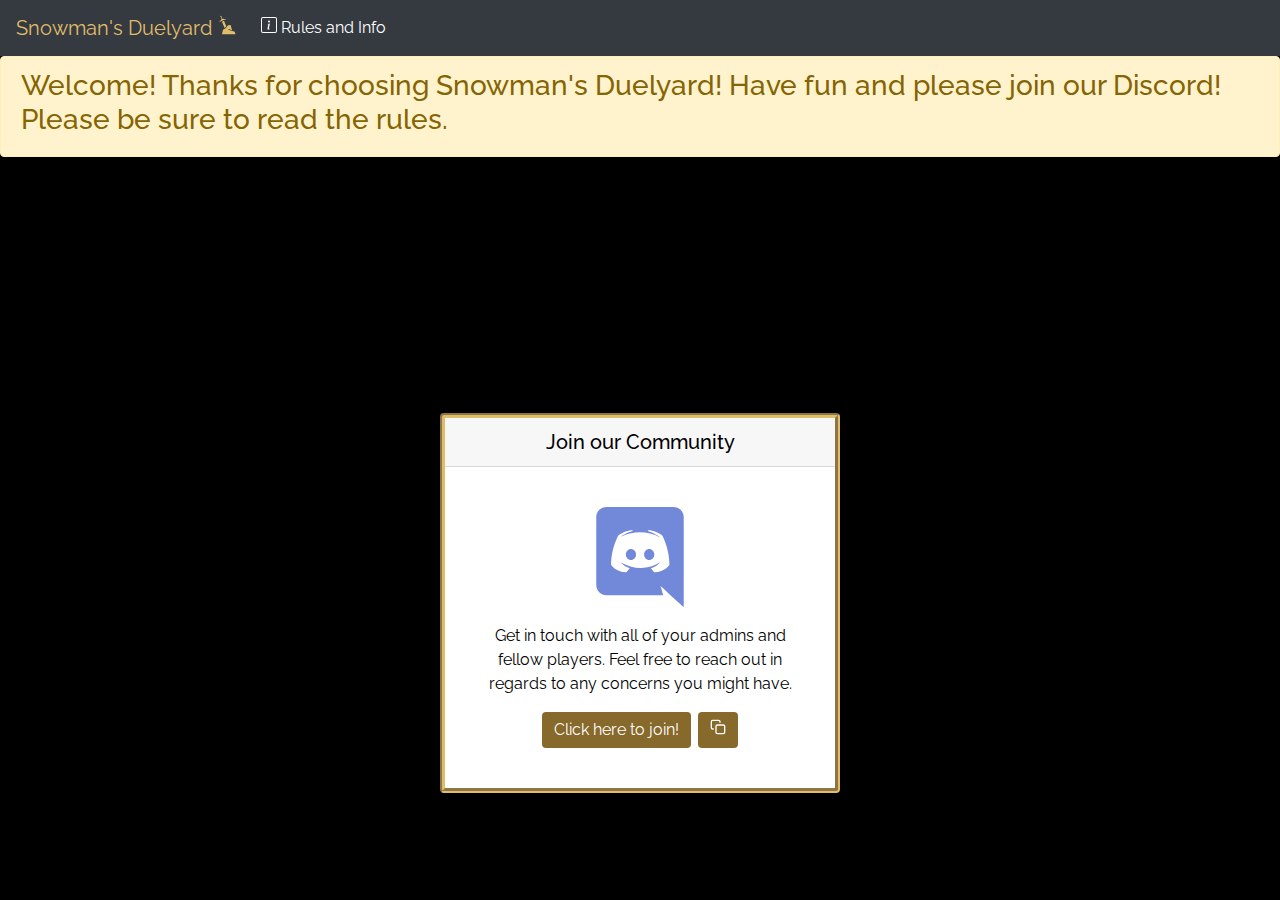
==== commit ef400657: "Update index.html" ====
--- a/index.html
+++ b/index.html
@@ -33,7 +33,7 @@
 </nav>
   <body id="dsc-body">
     <div class="alert alert-warning" role="alert">
-      <marquee>Welcome! Thanks for choosing Snowman's Duelyard! Have fun and please join our Discord! Please be sure to read the rules.</marquee>
+      <h3>Welcome! Thanks for choosing Snowman's Duelyard! Have fun and please join our Discord! Please be sure to read the rules.</h3>
     </div>
 
     <div id="dsc-card" class="card">
@@ -55,4 +55,4 @@
     <script src="copyClipboard.js"></script>
     <script src="copiedAlert.py"></script>
   </body>
-</html>+</html>
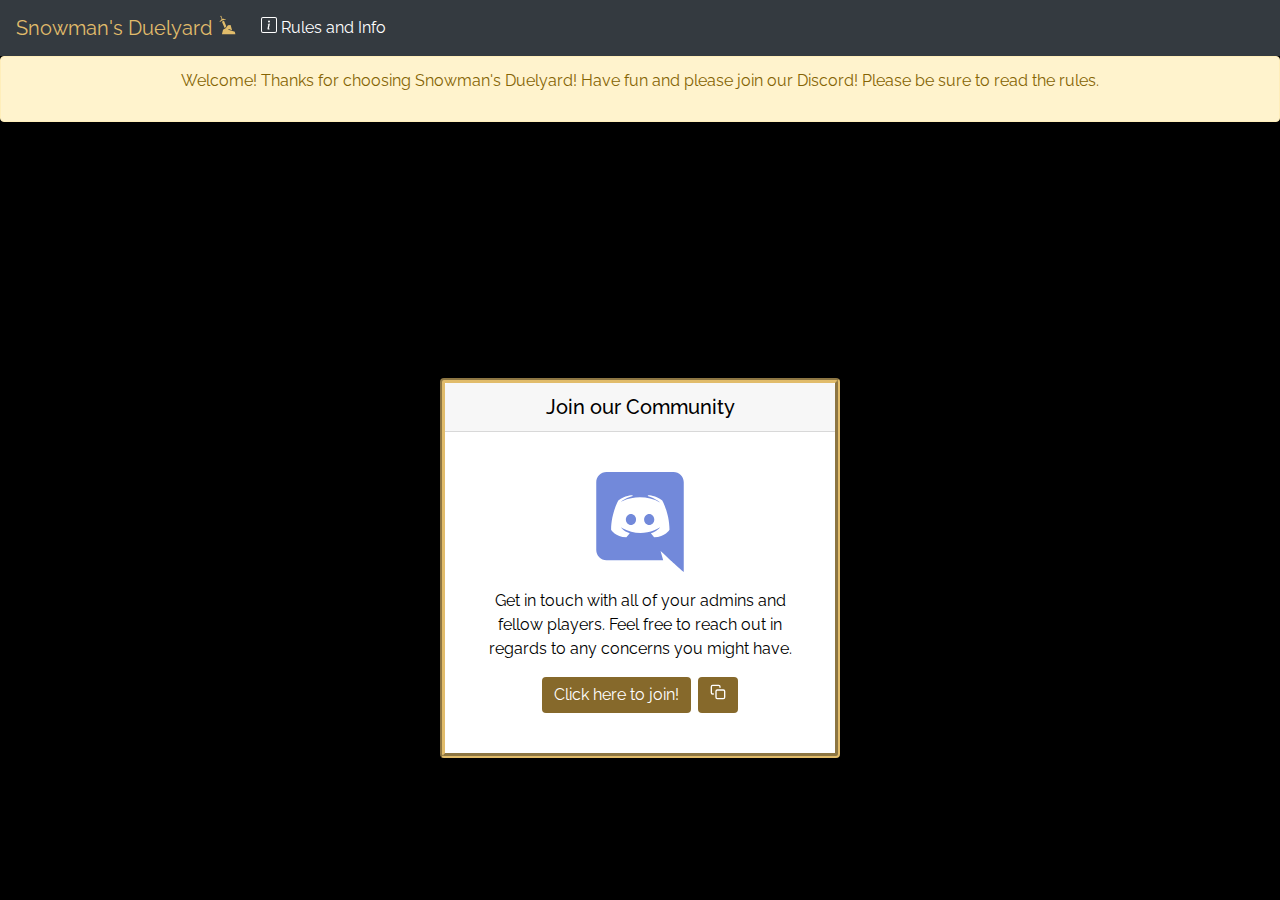
==== commit d4df6f36: "Update index.html" ====
--- a/index.html
+++ b/index.html
@@ -33,7 +33,7 @@
 </nav>
   <body id="dsc-body">
     <div class="alert alert-warning" role="alert">
-      <h3>Welcome! Thanks for choosing Snowman's Duelyard! Have fun and please join our Discord! Please be sure to read the rules.</h3>
+      <p style="text-align: center;">Welcome! Thanks for choosing Snowman's Duelyard! Have fun and please join our Discord! Please be sure to read the rules.</p>
     </div>
 
     <div id="dsc-card" class="card">
